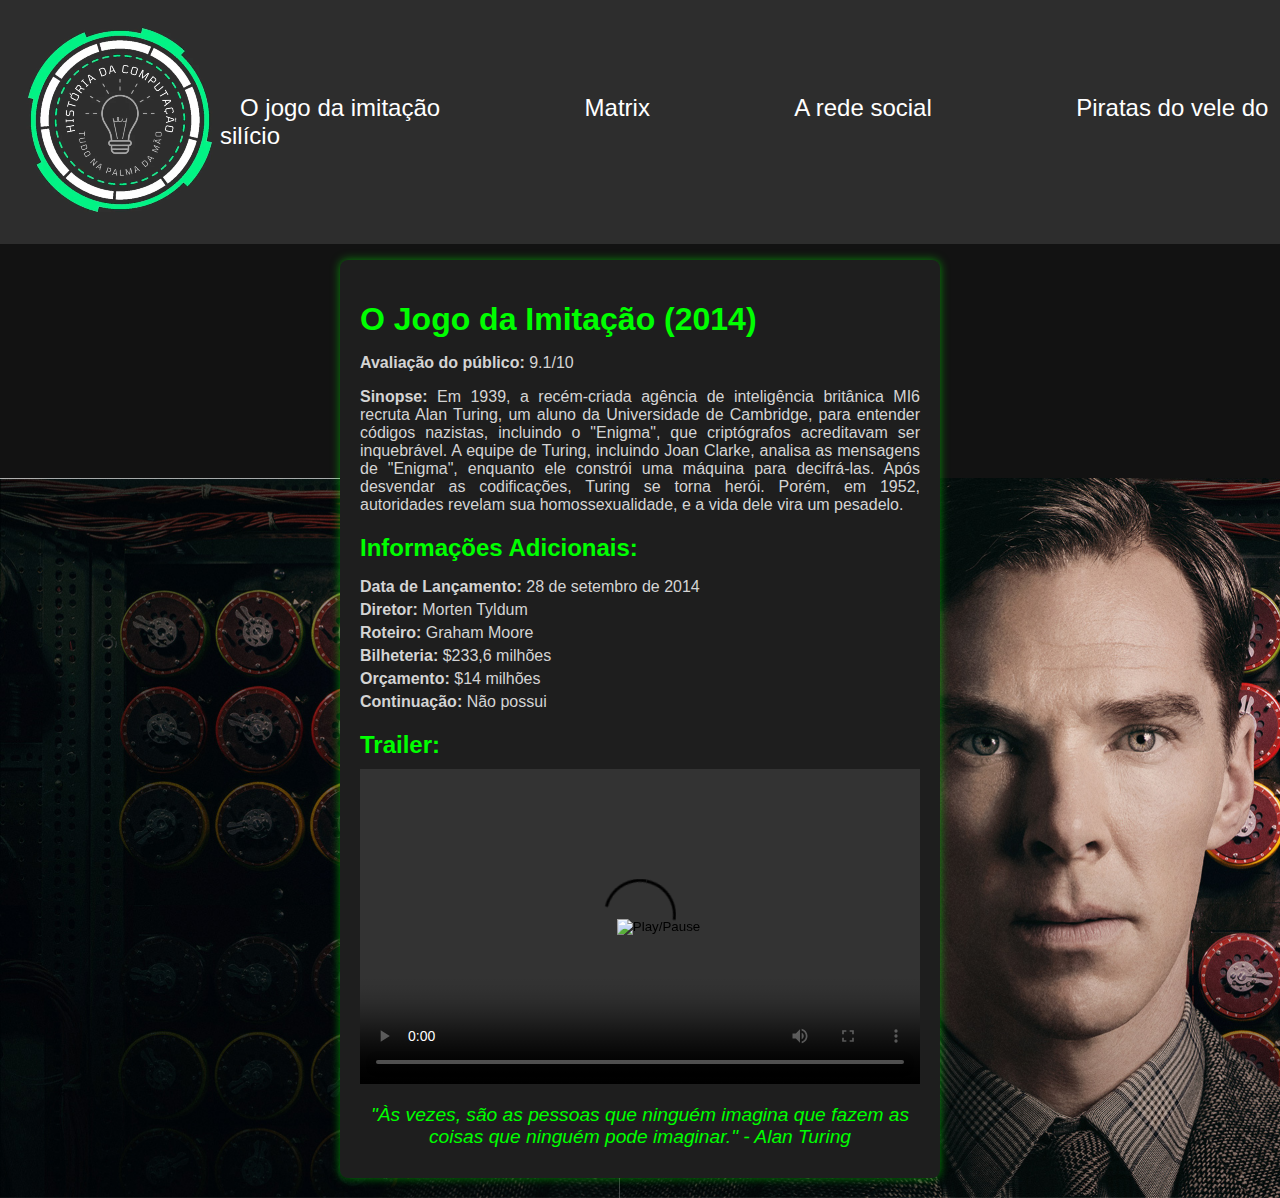
==== alan.html @ 35928093 "Add files via upload" ====
<!DOCTYPE html>
<html lang="pt-BR">

<head>
    <meta charset="UTF-8">
    <meta name="viewport" content="width=device-width, initial-scale=1.0">
    <title>O Jogo da Imitação</title>
    <link rel="stylesheet" href="ainfo.css">
</head>

<body style="background-image: url(o\ jogopf.png);background-repeat: no-repeat; background-size:contain; background-position: bottom;" >
    <div class="topper">
        <header class="header">
            <div class="logo-container">
            <a href="films.html">
                <video class="logo" autoplay loop muted>
                    <source src="Animated Logo.mp4" type="video/mp4">
                </video>
            </a>
            </div>
            <div class="button-container">
                <a class="botão1" href="alan.html">O jogo da imitação</a>
                <a class="botão2" href="matrix.html">Matrix</a>
                <a class="botão3" href="redesocial.html">A rede social</a>
                <a class="botão4" href="pirainfo.html">Piratas do vele do silício</a>
            </div>
        </header>
    </div>

    <div class="content">
        <h1>O Jogo da Imitação (2014)</h1>
        <p><strong>Avaliação do público:</strong> 9.1/10</p>
        <p><strong>Sinopse:</strong> Em 1939, a recém-criada agência de inteligência britânica MI6 recruta Alan Turing, um aluno da Universidade de Cambridge, para entender códigos nazistas, incluindo o "Enigma", que criptógrafos acreditavam ser inquebrável. A equipe de Turing, incluindo Joan Clarke, analisa as mensagens de "Enigma", enquanto ele constrói uma máquina para decifrá-las. Após desvendar as codificações, Turing se torna herói. Porém, em 1952, autoridades revelam sua homossexualidade, e a vida dele vira um pesadelo.</p>
        <h2>Informações Adicionais:</h2>
              <ul>
              <li><strong>Data de Lançamento:</strong> 28 de setembro de 2014</li>
              <li><strong>Diretor:</strong> Morten Tyldum</li>
              <li><strong>Roteiro:</strong> Graham Moore</li>
              <li><strong>Bilheteria:</strong> $233,6 milhões</li>
              <li><strong>Orçamento:</strong> $14 milhões</li>
              <li><strong>Continuação:</strong> Não possui</li>
              </ul>
                <h2>Trailer:</h2>
                <div class="video-container">
                <video id="trailerVideo"style="background-color: black;" width="560" height="315" controls>
                 <source src="O Jogo da Imitação _ Trailer Legendado PT (HD).mp4" type="video/mp4">
                 Seu navegador não suporta o elemento de vídeo.
                </video>
            <button id="playPauseButton" class="play-button" onclick="togglePlayPause()">                    
                  <img src="https://cdn-icons-png.flaticon.com/512/4028/4028535.png" alt="Play/Pause">
                  <img style="width:50px; height: 50px;opacity: 1;margin-left: -50px;"
                  src="https://cdn-icons-png.flaticon.com/512/4028/4028535.png" alt="Play/Pause">
            </button>
        </div>
        <p class="frase">"Às vezes, são as pessoas que ninguém imagina que fazem as coisas que ninguém pode imaginar." - Alan Turing</p>
    </div>
    <script src="jsinfo.js"></script>
</body>
</html>
---- ainfo.css ----
body {
    font-family:'Trebuchet MS', 'Lucida Sans Unicode', 'Lucida Grande', 'Lucida Sans', Arial, sans-serif;
    margin: 20px;
    padding: 0;
    background-color: #121212;
    color: #d4d4d4;
}
header {
    position: absolute;
    top: 0;
    left: 0;
    width: 100%;
    background-color: #2d2d2d;
    color: #fff;
    padding: 20px;
    display: flex;
    align-items: center; 
    justify-content: space-between; 
}

.logo {
    width: 200px; 
}

.logo-container {
    display: flex;
    align-items: center;
}
.botão1, .botão2 , .botão3, .botão4{
    color: white;
    padding: 10px 20px;
    margin-right: 100px;
    text-decoration: none;
    border-radius: 5px;
    transition: background-color 0.3s, color 0.3s;
    font-size: 24px;
}
.botão1:hover, .botão2:hover, .botão3:hover, .botão4:hover {
    background-color: #4dff00;
    color: black;
}
.content {
    max-width: 560px;
    margin: 100px auto 20px;
    padding: 20px;
    background-color: #1e1e1e;
    border-radius: 8px;
    box-shadow: 0 0 10px rgba(0, 255, 0, 0.5);
    margin-top: 260px;
    
}

h1 {
    font-size: 2em;
    margin-bottom: 10px;
    color: #00ff00;
}

h2 {
    font-size: 1.5em;
    margin-top: 20px;
    margin-bottom: 10px;
    color: #00ff00;
}

p {
    font-size: 1em;
    margin-bottom: 10px;
    text-align: justify;
}

ul {
    list-style-type: none;
    padding: 0;
}

ul li {
    font-size: 1em;
    margin-bottom: 5px;
}

.frase {
    font-style: italic;
    text-align: center;
    margin-top: 20px;
    font-size: 1.2em;
    color: #00ff00;
}
.video-container {
    position: relative;
    width: 560px;
    height: 315px;
    margin: auto;
    display: flex;
    align-items: center;
    justify-content: center;
}

.play-button {
    position: absolute;
    z-index: 10;
    background-color: rgba(0, 0, 0, 0);
    border: none;
    cursor: pointer;
    border-radius: 100%;
}
img{width: 50px; height: 50px;opacity: 0;}
img:hover{opacity: 1;}
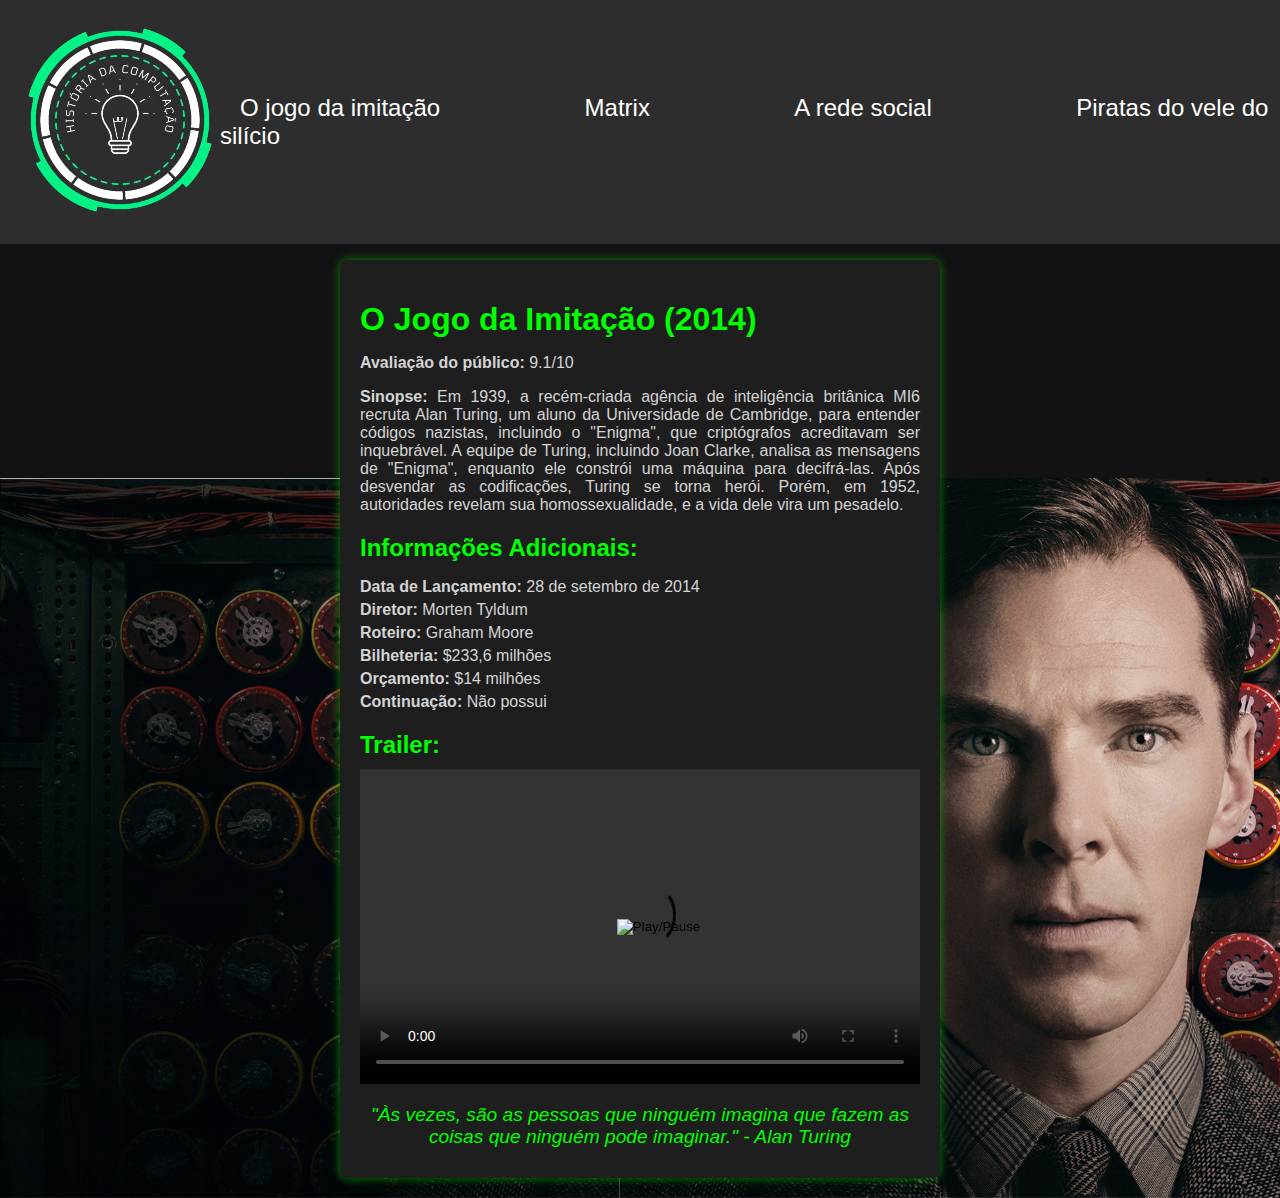
==== commit a0e7647c: "Update alan.html" ====
--- a/alan.html
+++ b/alan.html
@@ -4,6 +4,7 @@
 <head>
     <meta charset="UTF-8">
     <meta name="viewport" content="width=device-width, initial-scale=1.0">
+    <link rel="shortcut icon" href="favicon.ico" type="image/x-icon">
     <title>O Jogo da Imitação</title>
     <link rel="stylesheet" href="ainfo.css">
 </head>
